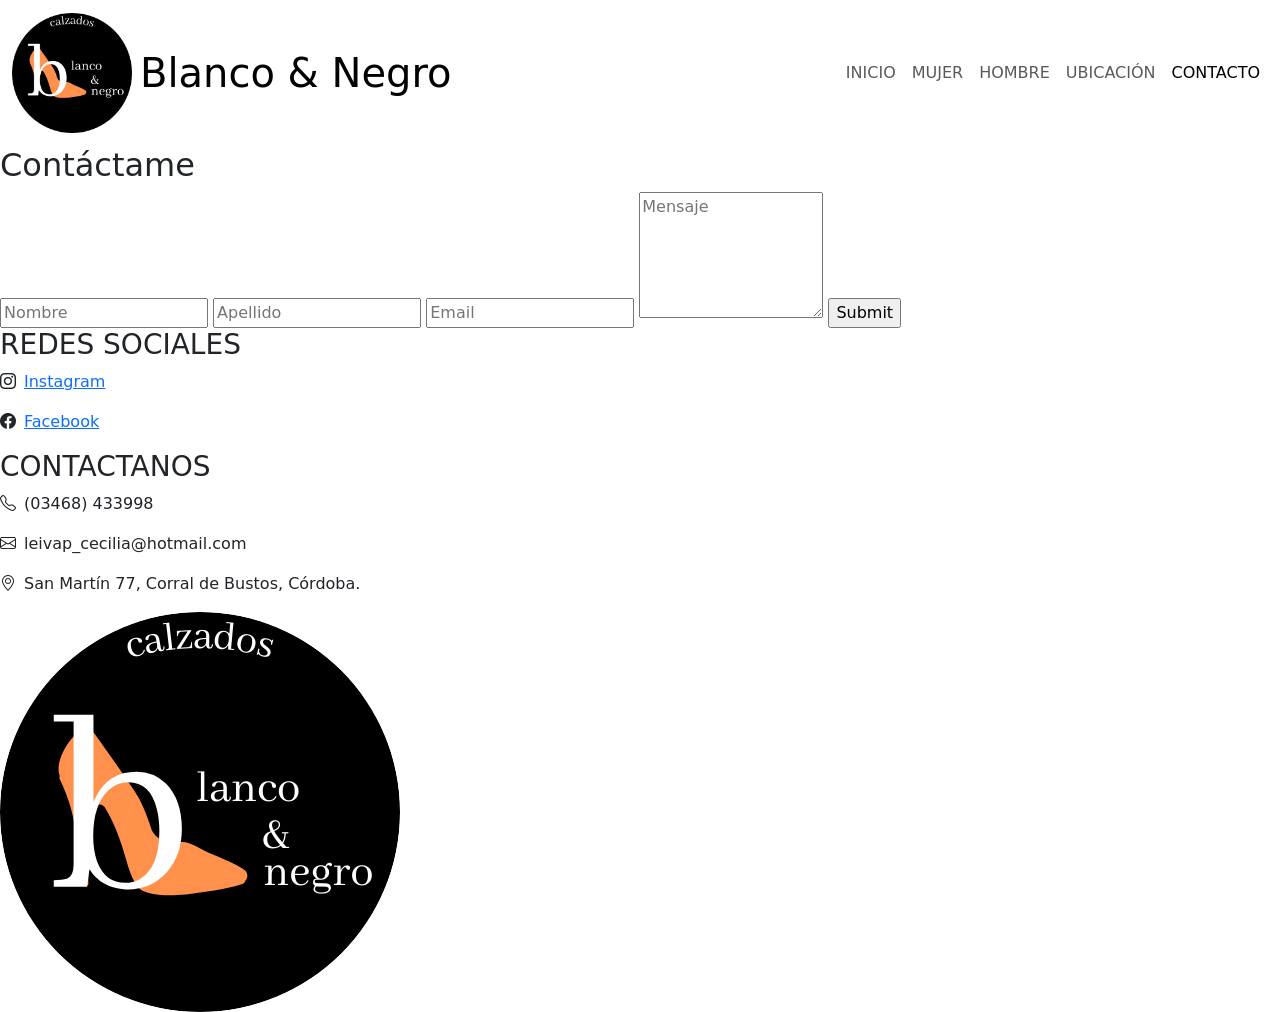
==== pages/contacto.html @ a9d66529 "Carga Inicial" ====
<!DOCTYPE html>
<html lang="es">

<head>
    <meta charset="UTF-8">
    <meta http-equiv="X-UA-Compatible" content="IE=edge">
    <meta name="viewport" content="width=device-width, initial-scale=1.0">
    <title>Contacto</title>
    <!-- FAVICON -->
    <link rel="shortcut icon" href="../img/logo-blanco-&-negro.png" type="image/x-icon">
    <!-- BOOTSTRAP -->
    <link href="https://cdn.jsdelivr.net/npm/bootstrap@5.2.0/dist/css/bootstrap.min.css" rel="stylesheet"
        integrity="sha384-gH2yIJqKdNHPEq0n4Mqa/HGKIhSkIHeL5AyhkYV8i59U5AR6csBvApHHNl/vI1Bx" crossorigin="anonymous">
    <!-- BOOTSTRAP ICONS -->
    <link rel="stylesheet" href="https://cdn.jsdelivr.net/npm/bootstrap-icons@1.9.1/font/bootstrap-icons.css">
    <!-- CSS -->
    <link rel="stylesheet" href="../css/style.css">
</head>

<body>
    <header>
        <nav class="navbar navbar-expand-lg">
            <div class="container-fluid">
                <a class="navbar-brand d-flex" href="../index.html">
                    <img src="../img/logo-blanco-&-negro.png" class="logo d-none d-md-inline-block d-xl-inline-block"
                        alt="Logo" width="120px">
                    <h1 class="nombreEmpresa align-self-center ms-md-2 mb-0">Blanco & Negro</h1>
                </a>
                <button class="navbar-toggler" type="button" data-bs-toggle="collapse" data-bs-target="#navbarNav"
                    aria-controls="navbarNav" aria-expanded="false" aria-label="Toggle navigation">
                    <span class="navbar-toggler-icon"></span>
                </button>
                <div class="collapse navbar-collapse justify-content-end" id="navbarNav">
                    <ul class="navbar-nav">
                        <li class="nav-item">
                            <a class="nav-link" aria-current="page" href="../index.html">INICIO</a>
                        </li>
                        <li class="nav-item">
                            <a class="nav-link" href="mujer.html">MUJER</a>
                        </li>
                        <li class="nav-item">
                            <a class="nav-link" href="hombre.html">HOMBRE</a>
                        </li>
                        <li class="nav-item">
                            <a class="nav-link" href="ubicacion.html">UBICACIÓN</a>
                        </li>
                        <li class="nav-item">
                            <a class="nav-link active" href="contacto.html">CONTACTO</a>
                        </li>
                    </ul>
                </div>
            </div>
        </nav>
    </header>

    <main class="formulario">
        <form class="form">
            <h2 class="formTitle">Contáctame</h2>
            <input type="text" placeholder="Nombre" class="formInput">

            <input type="text" placeholder="Apellido" class="formInput">

            <input type="email" placeholder="Email" class="formInput">

            <textarea cols="20" rows="5" placeholder="Mensaje" class="formTextArea"></textarea>

            <input type="submit" class="formButton">
        </form>
    </main>

    <footer>
        <div class="socialMedia">
            <h3>REDES SOCIALES</h3>
            <p><i class="bi bi-instagram me-2"></i><a href="https://www.instagram.com/cecipirotto_/"
                    target="_blank">Instagram</a></p>
            <p><i class="bi bi-facebook me-2"></i><a href="https://www.facebook.com/ceci.pirotto"
                    target="_blank">Facebook</a></p>
        </div>

        <div class="contacto">
            <h3>CONTACTANOS</h3>
            <p><i class="bi bi-telephone me-2"></i>(03468) 433998</p>
            <p><i class="bi bi-envelope me-2"></i>leivap_cecilia@hotmail.com</p>
            <p><i class="bi bi-geo-alt me-2"></i>San Martín 77, Corral de Bustos, Córdoba.</p>
        </div>

        <img src="../img/logo-blanco-&-negro.png" alt="Logo" class="logoFooter">
    </footer>

    <!-- JavaScript Bundle with Popper -->
    <script src="https://cdn.jsdelivr.net/npm/bootstrap@5.2.0/dist/js/bootstrap.bundle.min.js"
        integrity="sha384-A3rJD856KowSb7dwlZdYEkO39Gagi7vIsF0jrRAoQmDKKtQBHUuLZ9AsSv4jD4Xa"
        crossorigin="anonymous"></script>
</body>

</html>
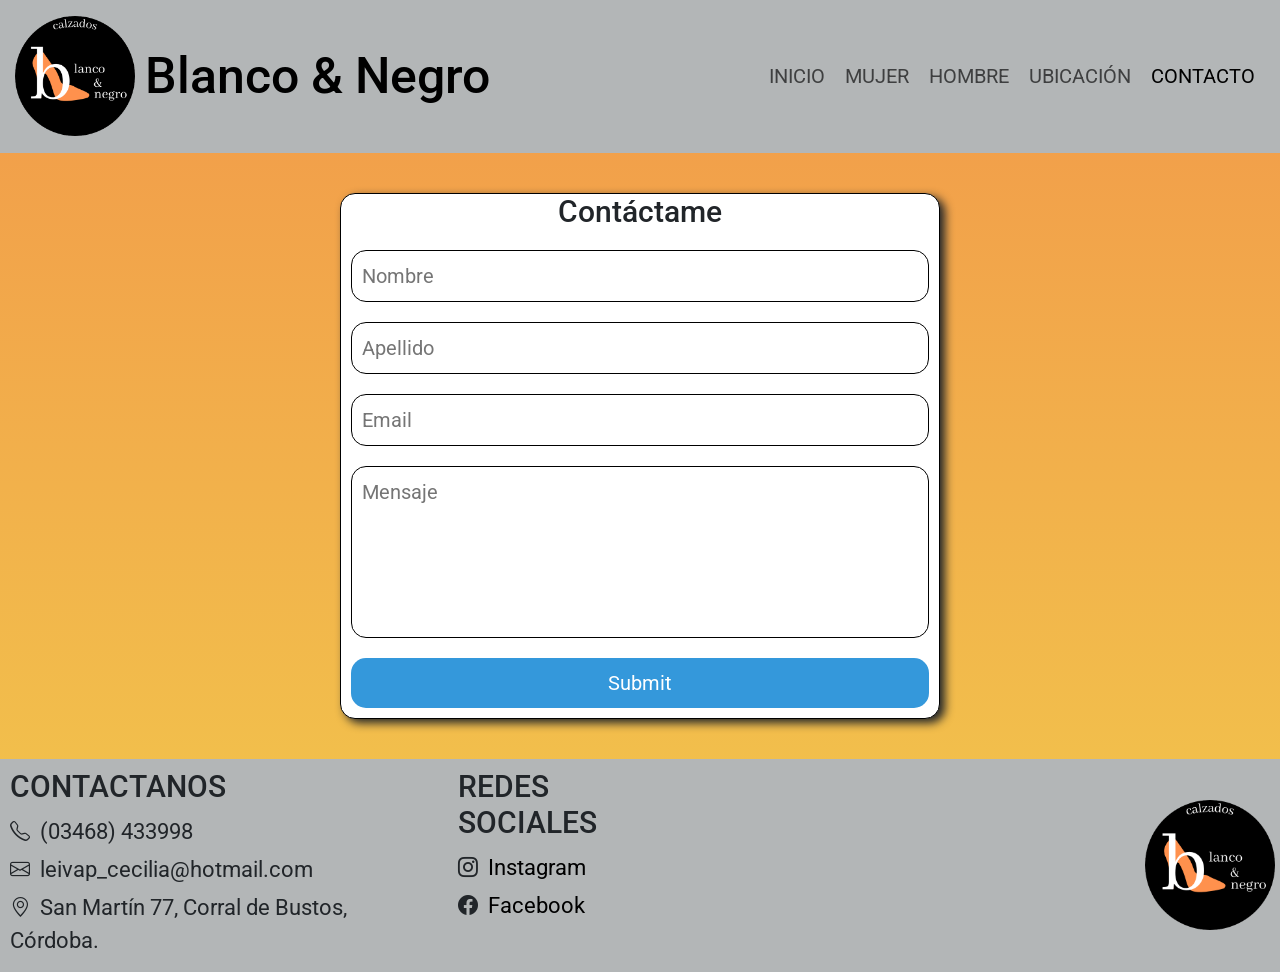
==== commit bacc39fb: "Agregamos SASS" ====
--- a/pages/contacto.html
+++ b/pages/contacto.html
@@ -17,7 +17,7 @@
     <link rel="stylesheet" href="../css/style.css">
 </head>
 
-<body>
+<body class="formulario">
     <header>
         <nav class="navbar navbar-expand-lg">
             <div class="container-fluid">
@@ -53,16 +53,16 @@
         </nav>
     </header>
 
-    <main class="formulario">
-        <form class="form">
-            <h2 class="formTitle">Contáctame</h2>
-            <input type="text" placeholder="Nombre" class="formInput">
+    <main>
+        <form>
+            <h2>Contáctame</h2>
+            <input type="text" placeholder="Nombre">
 
-            <input type="text" placeholder="Apellido" class="formInput">
+            <input type="text" placeholder="Apellido">
 
-            <input type="email" placeholder="Email" class="formInput">
+            <input type="email" placeholder="Email">
 
-            <textarea cols="20" rows="5" placeholder="Mensaje" class="formTextArea"></textarea>
+            <textarea cols="20" rows="5" placeholder="Mensaje"></textarea>
 
             <input type="submit" class="formButton">
         </form>
--- a/css/style.css
+++ b/css/style.css
@@ -0,0 +1,162 @@
+@charset "UTF-8";
+@import url("https://fonts.googleapis.com/css2?family=Roboto:wght@300;700&display=swap");
+* {
+  font-family: 'Roboto', sans-serif;
+  font-size: 20px;
+  margin: 0;
+  padding: 0; }
+
+header {
+  width: 100%;
+  background-color: #B3B6B7; }
+  header .nombreEmpresa {
+    font-size: 1.5rem; }
+
+@media screen and (min-width: 600px) {
+  header .nombreEmpresa {
+    font-size: 2.5rem; } }
+
+.pageSector .nuevaTemporada {
+  width: 95%;
+  margin: 0.75rem auto; }
+
+.pageSector .button {
+  color: white;
+  background-color: black;
+  border-radius: 0; }
+  .pageSector .button:hover {
+    background-color: white;
+    color: black;
+    transition: 0.5s; }
+
+/* PÁGINA DE UBICACIÓN */
+.pageSector .local {
+  width: 90%;
+  display: block;
+  margin: 1.25rem auto; }
+
+.pageSector .iframe {
+  text-align: center;
+  margin: 1rem; }
+
+/* PÁGINA DE CONTACTO */
+.formulario {
+  background: linear-gradient(to bottom, #f2994a, #f2c94c); }
+  .formulario form {
+    min-width: 12rem;
+    border-radius: 0.75rem;
+    background-color: white;
+    margin: 2rem auto;
+    display: grid; }
+    .formulario form h2 {
+      text-align: center;
+      font-size: 1.5rem;
+      align-self: center; }
+    .formulario form input {
+      font-size: 1rem;
+      border: 1px solid black;
+      border-radius: 0.75rem;
+      outline: none;
+      padding: 0.5rem;
+      margin: 0.5rem; }
+    .formulario form textarea {
+      font-size: 1rem;
+      border: 1px solid black;
+      border-radius: 0.75rem;
+      outline: none;
+      resize: none;
+      padding: 0.5rem;
+      margin: 0.5rem; }
+    .formulario form .formButton {
+      font-family: inherit;
+      font-size: 1rem;
+      background-color: #3498DB;
+      color: white;
+      border: none;
+      border-radius: 0.75rem;
+      margin: 0.5rem; }
+
+@media screen and (max-width: 576px) {
+  .sectorGaleria {
+    width: 50%; }
+    .sectorGaleria .precio {
+      font-size: 1rem;
+      font-weight: bold; }
+    .sectorGaleria .descripcion {
+      font-size: 0.75rem; }
+    .sectorGaleria .button {
+      font-size: 0.75rem; } }
+
+@media screen and (min-width: 600px) {
+  /* PÁGINA DE UBICACIÓN */
+  iframe {
+    width: 30rem;
+    height: 30rem; }
+  /* PÁGINA DE CONTACTO */
+  .formulario form {
+    width: 30rem;
+    border: 1px solid black;
+    box-shadow: 0.25rem 0.20rem 0.5rem; }
+  .formulario h2 {
+    font-size: 3rem; }
+  .formulario input {
+    font-size: 2rem; }
+  .formulario textarea {
+    font-size: 2rem; }
+  .formulario .formButton {
+    font-size: 2rem; } }
+
+footer {
+  background-color: #B3B6B7; }
+  footer .socialMedia {
+    margin: 0 0.5rem;
+    padding: 0.5rem 0; }
+    footer .socialMedia h3 {
+      font-size: 1rem; }
+    footer .socialMedia p {
+      margin-bottom: 0.25rem; }
+    footer .socialMedia a {
+      font-size: 0.75rem;
+      text-decoration: none;
+      color: black; }
+  footer .contacto {
+    margin: 0 0.5rem;
+    padding: 0.5rem 0; }
+    footer .contacto h3 {
+      font-size: 1rem; }
+    footer .contacto p {
+      font-size: 0.75rem;
+      margin: 0; }
+  footer .logoFooter {
+    display: none; }
+
+@media screen and (min-width: 1024px) {
+  footer {
+    display: grid;
+    grid-template-columns: 35% 20% auto;
+    grid-template-rows: min-content;
+    grid-template-areas: "contacto media logofooter"; }
+    footer .socialMedia {
+      grid-area: media;
+      margin-bottom: 0; }
+      footer .socialMedia h3 {
+        font-size: 1.5rem; }
+      footer .socialMedia p {
+        margin: 0.25rem 0; }
+      footer .socialMedia a {
+        font-size: 1.10rem; }
+    footer .contacto {
+      grid-area: contacto;
+      margin-bottom: 0; }
+      footer .contacto h3 {
+        font-size: 1.5rem; }
+      footer .contacto p {
+        font-size: 1.10rem;
+        margin: 0.25rem 0; }
+    footer .logoFooter {
+      grid-area: logofooter;
+      display: inline;
+      width: 6.5rem;
+      align-self: center;
+      justify-self: end;
+      margin: 0.25rem; } }
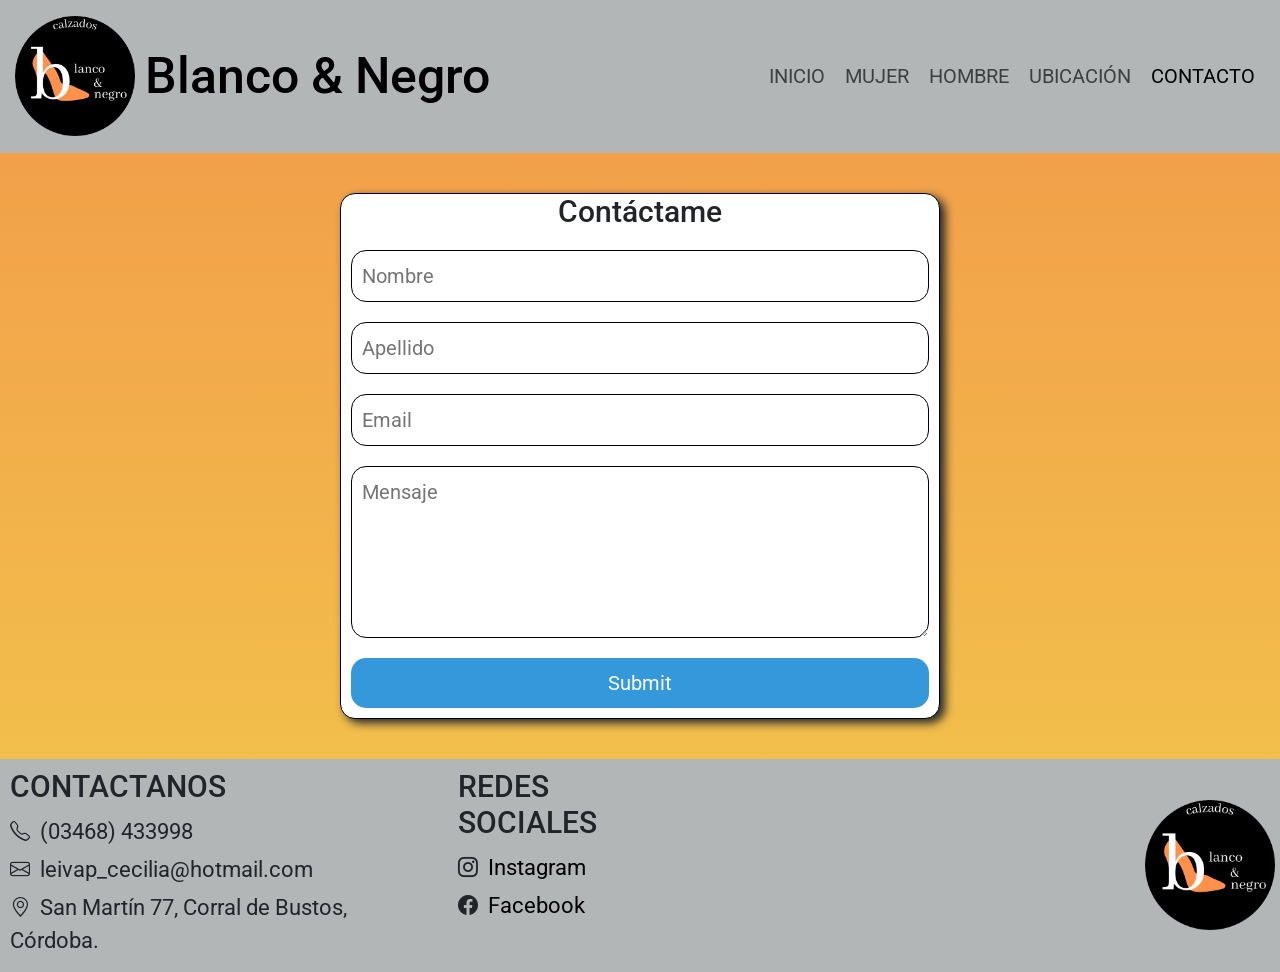
==== commit 59040df9: "SASS 2 + SEO" ====
--- a/pages/contacto.html
+++ b/pages/contacto.html
@@ -5,7 +5,10 @@
     <meta charset="UTF-8">
     <meta http-equiv="X-UA-Compatible" content="IE=edge">
     <meta name="viewport" content="width=device-width, initial-scale=1.0">
-    <title>Contacto</title>
+    <title>Blanco y Negro - Contacto</title>
+    <!-- META DESCRIPTION -->
+    <meta name="description"
+        content="Teléfono: (03468) 433998. E-mail: leivap_cecilia@hotmail.com. Dirección: San Martín 77, Corral de Bustos, Córdoba.">
     <!-- FAVICON -->
     <link rel="shortcut icon" href="../img/logo-blanco-&-negro.png" type="image/x-icon">
     <!-- BOOTSTRAP -->
@@ -18,6 +21,7 @@
 </head>
 
 <body class="formulario">
+    <!-- HEADER -->
     <header>
         <nav class="navbar navbar-expand-lg">
             <div class="container-fluid">
@@ -53,6 +57,7 @@
         </nav>
     </header>
 
+    <!-- SECTOR PÁGINA PRINCIPAL -->
     <main>
         <form>
             <h2>Contáctame</h2>
@@ -68,6 +73,7 @@
         </form>
     </main>
 
+    <!-- FOOTER -->
     <footer>
         <div class="socialMedia">
             <h3>REDES SOCIALES</h3>
--- a/css/style.css
+++ b/css/style.css
@@ -6,6 +6,8 @@
   margin: 0;
   padding: 0; }
 
+/* MIXIN */
+/* HEADER */
 header {
   width: 100%;
   background-color: #B3B6B7; }
@@ -13,27 +15,28 @@
     font-size: 1.5rem; }
 
 @media screen and (min-width: 600px) {
+  /* HEADER */
   header .nombreEmpresa {
     font-size: 2.5rem; } }
 
-.pageSector .nuevaTemporada {
+/* MAIN */
+/* INICIO, MUJER Y HOMBRE */
+.pageSector .nuevaTemporada, .pageSector .local {
   width: 95%;
   margin: 0.75rem auto; }
 
-.pageSector .button {
+.pageSector .sectorGaleria .button {
   color: white;
   background-color: black;
   border-radius: 0; }
-  .pageSector .button:hover {
+  .pageSector .sectorGaleria .button:hover {
     background-color: white;
     color: black;
     transition: 0.5s; }
 
 /* PÁGINA DE UBICACIÓN */
 .pageSector .local {
-  width: 90%;
-  display: block;
-  margin: 1.25rem auto; }
+  display: block; }
 
 .pageSector .iframe {
   text-align: center;
@@ -64,7 +67,6 @@
       border: 1px solid black;
       border-radius: 0.75rem;
       outline: none;
-      resize: none;
       padding: 0.5rem;
       margin: 0.5rem; }
     .formulario form .formButton {
@@ -77,6 +79,8 @@
       margin: 0.5rem; }
 
 @media screen and (max-width: 576px) {
+  /* MAIN */
+  /* INICIO, MUJER Y HOMBRE */
   .sectorGaleria {
     width: 50%; }
     .sectorGaleria .precio {
@@ -88,6 +92,7 @@
       font-size: 0.75rem; } }
 
 @media screen and (min-width: 600px) {
+  /* MAIN */
   /* PÁGINA DE UBICACIÓN */
   iframe {
     width: 30rem;
@@ -106,44 +111,43 @@
   .formulario .formButton {
     font-size: 2rem; } }
 
+/* FOOTER */
 footer {
   background-color: #B3B6B7; }
-  footer .socialMedia {
+  footer .socialMedia, footer .contacto {
     margin: 0 0.5rem;
     padding: 0.5rem 0; }
-    footer .socialMedia h3 {
+    footer .socialMedia h3, footer .contacto h3 {
       font-size: 1rem; }
-    footer .socialMedia p {
+    footer .socialMedia p, footer .contacto p {
       margin-bottom: 0.25rem; }
-    footer .socialMedia a {
+    footer .socialMedia a, footer .contacto a {
       font-size: 0.75rem;
       text-decoration: none;
       color: black; }
-  footer .contacto {
-    margin: 0 0.5rem;
-    padding: 0.5rem 0; }
-    footer .contacto h3 {
-      font-size: 1rem; }
-    footer .contacto p {
-      font-size: 0.75rem;
-      margin: 0; }
+  footer .contacto h3 {
+    font-size: 1rem; }
+  footer .contacto p {
+    font-size: 0.75rem;
+    margin: 0; }
   footer .logoFooter {
     display: none; }
 
 @media screen and (min-width: 1024px) {
+  /* FOOTER */
   footer {
     display: grid;
     grid-template-columns: 35% 20% auto;
     grid-template-rows: min-content;
     grid-template-areas: "contacto media logofooter"; }
-    footer .socialMedia {
+    footer .socialMedia, footer .contacto {
       grid-area: media;
       margin-bottom: 0; }
-      footer .socialMedia h3 {
+      footer .socialMedia h3, footer .contacto h3 {
         font-size: 1.5rem; }
-      footer .socialMedia p {
+      footer .socialMedia p, footer .contacto p {
         margin: 0.25rem 0; }
-      footer .socialMedia a {
+      footer .socialMedia a, footer .contacto a {
         font-size: 1.10rem; }
     footer .contacto {
       grid-area: contacto;
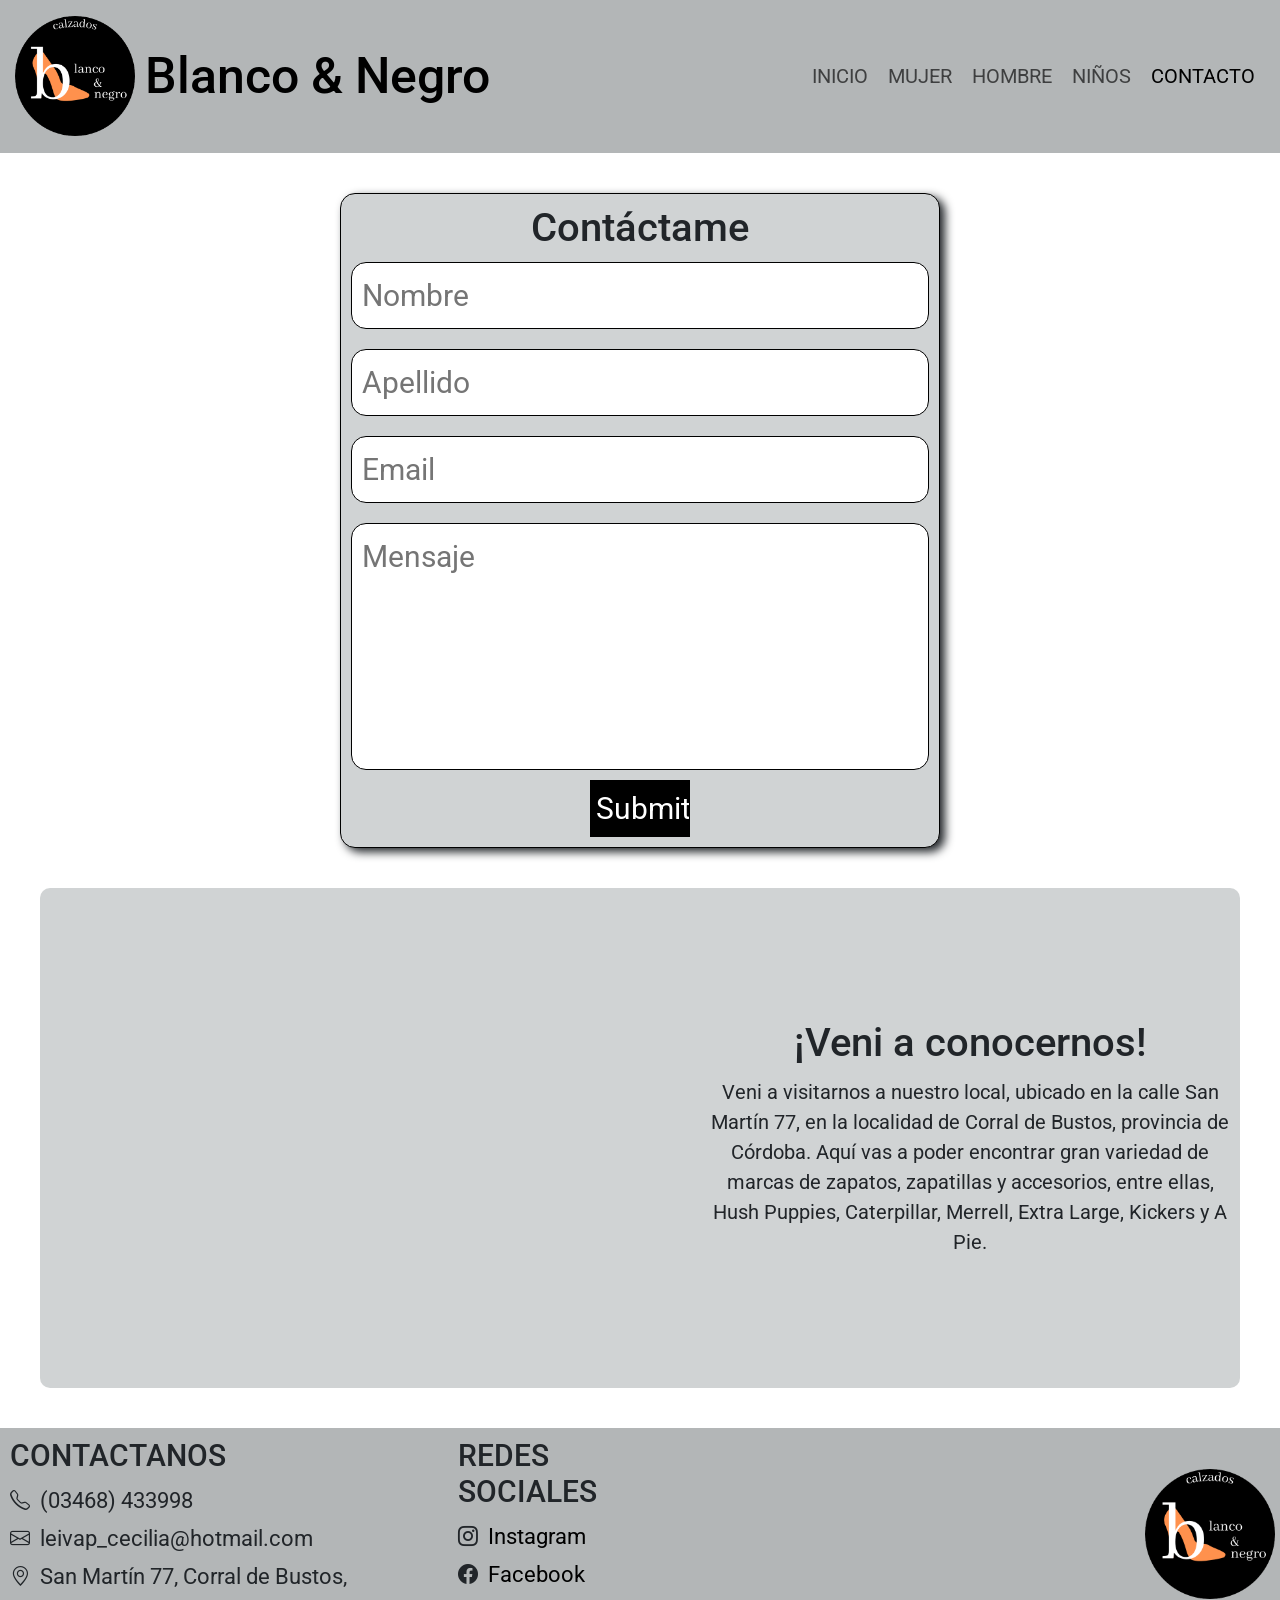
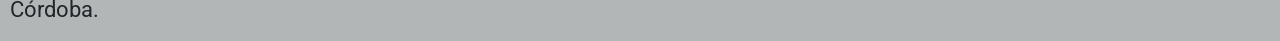
==== commit 4b347d6e: "Tercera Entrega" ====
--- a/pages/contacto.html
+++ b/pages/contacto.html
@@ -20,7 +20,7 @@
     <link rel="stylesheet" href="../css/style.css">
 </head>
 
-<body class="formulario">
+<body>
     <!-- HEADER -->
     <header>
         <nav class="navbar navbar-expand-lg">
@@ -46,7 +46,7 @@
                             <a class="nav-link" href="hombre.html">HOMBRE</a>
                         </li>
                         <li class="nav-item">
-                            <a class="nav-link" href="ubicacion.html">UBICACIÓN</a>
+                            <a class="nav-link" href="ninos.html">NIÑOS</a>
                         </li>
                         <li class="nav-item">
                             <a class="nav-link active" href="contacto.html">CONTACTO</a>
@@ -58,7 +58,7 @@
     </header>
 
     <!-- SECTOR PÁGINA PRINCIPAL -->
-    <main>
+    <main class="pageContact">
         <form>
             <h2>Contáctame</h2>
             <input type="text" placeholder="Nombre">
@@ -71,6 +71,21 @@
 
             <input type="submit" class="formButton">
         </form>
+
+        <div class="map">
+            <iframe
+                src="https://www.google.com/maps/embed?pb=!1m18!1m12!1m3!1d3335.407303466472!2d-62.189457784830154!3d-33.28200578082251!2m3!1f0!2f0!3f0!3m2!1i1024!2i768!4f13.1!3m3!1m2!1s0x95c903dda9a80095%3A0x6533f9d80fb3e9a9!2sBlanco%20y%20Negro!5e0!3m2!1ses!2sar!4v1660314892655!5m2!1ses!2sar"
+                width="85%" height="100%" style="border:0;" allowfullscreen="" loading="lazy"
+                referrerpolicy="no-referrer-when-downgrade"></iframe>
+
+            <div class="mapText">
+                <h2>¡Veni a conocernos!</h2>
+                <p>Veni a visitarnos a nuestro local, ubicado en la calle San Martín 77, en la localidad de Corral de
+                    Bustos, provincia de Córdoba. Aquí vas a poder encontrar gran variedad de marcas de zapatos,
+                    zapatillas y accesorios, entre ellas, Hush Puppies, Caterpillar, Merrell, Extra Large, Kickers y A
+                    Pie.</p>
+            </div>
+        </div>
     </main>
 
     <!-- FOOTER -->
--- a/css/style.css
+++ b/css/style.css
@@ -21,62 +21,79 @@
 
 /* MAIN */
 /* INICIO, MUJER Y HOMBRE */
-.pageSector .nuevaTemporada, .pageSector .local {
+.pageSector .sectorBanner {
   width: 95%;
   margin: 0.75rem auto; }
 
-.pageSector .sectorGaleria .button {
-  color: white;
-  background-color: black;
-  border-radius: 0; }
-  .pageSector .sectorGaleria .button:hover {
-    background-color: white;
-    color: black;
-    transition: 0.5s; }
-
-/* PÁGINA DE UBICACIÓN */
-.pageSector .local {
-  display: block; }
-
-.pageSector .iframe {
-  text-align: center;
-  margin: 1rem; }
+.pageSector .sectorGaleria {
+  text-align: center; }
+  .pageSector .sectorGaleria .button {
+    color: white;
+    background-color: black;
+    border-radius: 0; }
+    .pageSector .sectorGaleria .button:hover {
+      background-color: white;
+      color: black;
+      transition: 0.5s; }
 
 /* PÁGINA DE CONTACTO */
-.formulario {
-  background: linear-gradient(to bottom, #f2994a, #f2c94c); }
-  .formulario form {
-    min-width: 12rem;
+.pageContact form {
+  background-color: #D0D3D4;
+  border-top: 1px solid black;
+  border-bottom: 1px solid black;
+  margin: 2rem auto;
+  display: flex;
+  flex-direction: column; }
+  .pageContact form h2 {
+    text-align: center;
+    font-size: 1.5rem;
+    align-self: center;
+    margin-top: 0.5rem;
+    margin-bottom: 0; }
+  .pageContact form input {
+    font-size: 1rem;
+    border: 1px solid black;
     border-radius: 0.75rem;
-    background-color: white;
-    margin: 2rem auto;
-    display: grid; }
-    .formulario form h2 {
-      text-align: center;
-      font-size: 1.5rem;
-      align-self: center; }
-    .formulario form input {
-      font-size: 1rem;
-      border: 1px solid black;
-      border-radius: 0.75rem;
-      outline: none;
-      padding: 0.5rem;
-      margin: 0.5rem; }
-    .formulario form textarea {
-      font-size: 1rem;
-      border: 1px solid black;
-      border-radius: 0.75rem;
-      outline: none;
-      padding: 0.5rem;
-      margin: 0.5rem; }
-    .formulario form .formButton {
-      font-family: inherit;
-      font-size: 1rem;
-      background-color: #3498DB;
-      color: white;
-      border: none;
-      border-radius: 0.75rem;
-      margin: 0.5rem; }
+    outline: none;
+    padding: 0.5rem;
+    margin: 0.5rem; }
+  .pageContact form textarea {
+    font-size: 1rem;
+    border: 1px solid black;
+    border-radius: 0.75rem;
+    outline: none;
+    padding: 0.5rem;
+    margin: 0.5rem;
+    resize: none; }
+  .pageContact form .formButton {
+    font-family: inherit;
+    width: 5rem;
+    font-size: 1rem;
+    background-color: black;
+    color: white;
+    border: 1px solid black;
+    border-radius: 0;
+    margin: 0 auto 0.5rem;
+    padding: 0.25rem; }
+    .pageContact form .formButton:hover {
+      background-color: white;
+      color: black;
+      transition: 0.5s; }
+
+.pageContact .map {
+  height: 30rem;
+  display: flex;
+  flex-direction: column;
+  background-color: #D0D3D4;
+  text-align: center;
+  margin-bottom: 2rem; }
+  .pageContact .map iframe {
+    order: 3;
+    margin: 0 auto 0.25rem; }
+  .pageContact .map .mapText {
+    margin: 0.5rem; }
+    .pageContact .map .mapText p {
+      margin: 0; }
 
 @media screen and (max-width: 576px) {
   /* MAIN */
@@ -93,23 +110,39 @@
 
 @media screen and (min-width: 600px) {
   /* MAIN */
-  /* PÁGINA DE UBICACIÓN */
-  iframe {
-    width: 30rem;
-    height: 30rem; }
+  /* HOMBRE, MUJER Y NIÑOS */
+  .sectorGaleria .descripcion {
+    font-size: 1.5rem; }
   /* PÁGINA DE CONTACTO */
-  .formulario form {
+  .pageContact form {
     width: 30rem;
     border: 1px solid black;
+    border-radius: 0.75rem;
     box-shadow: 0.25rem 0.20rem 0.5rem; }
-  .formulario h2 {
-    font-size: 3rem; }
-  .formulario input {
-    font-size: 2rem; }
-  .formulario textarea {
-    font-size: 2rem; }
-  .formulario .formButton {
-    font-size: 2rem; } }
+    .pageContact form h2 {
+      font-size: 2rem; }
+    .pageContact form input, .pageContact form textarea {
+      font-size: 1.5rem; }
+    .pageContact form .formButton {
+      font-size: 1.5rem; } }
+
+@media screen and (min-width: 768px) {
+  /* PÁGINA DE CONTACTO */
+  .pageContact .map {
+    flex-direction: row;
+    margin-left: 2rem;
+    margin-right: 2rem;
+    height: 25rem;
+    border-radius: 0.5rem; }
+    .pageContact .map iframe {
+      align-self: center;
+      order: -1;
+      margin: 0 0.75rem;
+      height: 90%;
+      border-radius: 0.5rem; }
+    .pageContact .map .mapText {
+      align-self: center;
+      width: 70%; } }
 
 /* FOOTER */
 footer {
